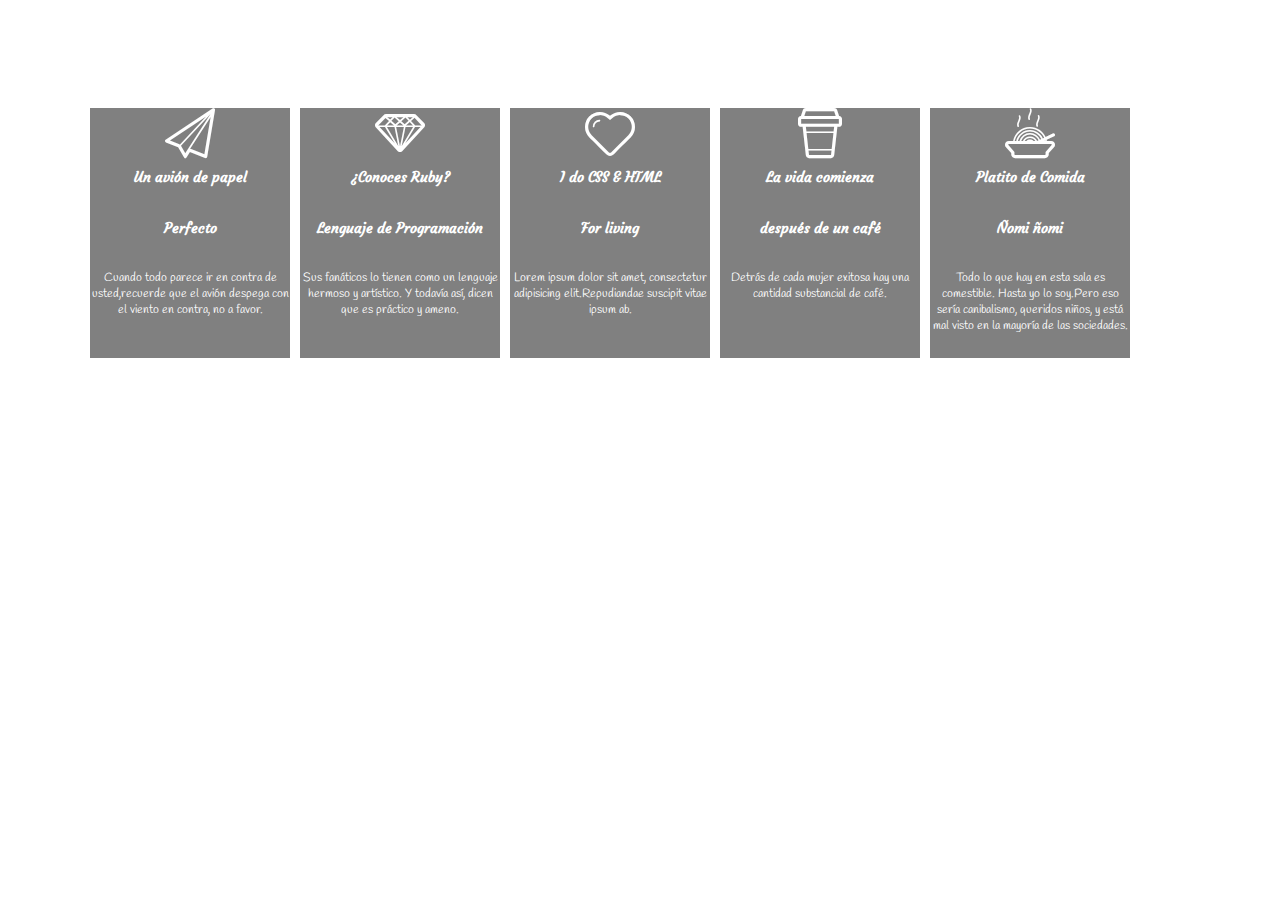
==== index.html @ 04df93cd "ejercicio tipografia" ====
<!DOCTYPE html>
<html>
	<head>
	    <meta charset="utf-8">
		<link rel="stylesheet" type="text/css" href="css/main.css">
        <link rel="stylesheet" href="font-face/style.css">
        <link href="https://fonts.googleapis.com/css?family=Courgette|Handlee" rel="stylesheet"> 
        <link href="https://fonts.googleapis.com/css?family=Courgette" rel="stylesheet"> 
	</head>
	<body>
	  <div class="contenedor">
		<div class="box">
		   <span class="icon-avion icono"></span>
            <h1>Un avión de papel</h1>
             <h6>Perfecto</h6>
             <p>Cuando todo parece ir en contra de usted,recuerde que el avión despega con el viento en contra, no a favor.</p>
        </div>
		<div class="box">
		   <span class="icon-diamante icono"></span>
		    <h1>¿Conoces Ruby?</h1>
             <h6>Lenguaje de Programación</h6>
             <p>Sus fanáticos lo tienen como un lenguaje hermoso y artístico. Y todavía así, dicen que es práctico y ameno.</p>
		</div>
		<div class="box">
		   <span class="icon-corazon icono"></span>
            <h1>I do CSS & HTML</h1>
             <h6>For living</h6>
             <p>Lorem ipsum dolor sit amet, consectetur adipisicing elit.Repudiandae suscipit vitae ipsum ab.</p>
        </div>
        <div class="box">
          <span class="icon-vaso icono"></span>
            <h1>La vida comienza</h1>
             <h6>después de un café</h6>
             <p>Detrás de cada mujer exitosa hay una cantidad substancial de café.</p>  	
        </div>
		<div class="box">
		  <span class="icon-plato icono"></span>
		    <h1>Platito de Comida</h1>
             <h6>Ñomi ñomi</h6>
             <p>Todo lo que hay en esta sala es comestible. Hasta yo lo soy.Pero eso sería canibalismo, queridos niños, y está mal visto en la mayoría de las sociedades.</p>   
        </div>
      </div>
	</body>
</html>
---- css/main.css ----
.icono{
	color: white;
	font-size: 50px;
}
.contenedor{
	position: relative;
	width: 1100px;
	margin:0 auto;
	padding-top: 100px;
	text-align: center;	
}
.box{
	width: 200px;
	height: 250px;
	background-color: grey;
	position: relative;
	float:left;
	margin-right: 10px;
	transition:transform 2.5s ease-out;
}
.box:hover{
    background-color: purple;
    transform: scale(1.1);
} 
h1, h6{
	font-size: 14px ;
	font-family: 'Courgette', cursive;
	color:white;
}
p{
    font-size: 12px;
    font-family: 'Handlee', cursive;
	color: white;
}
---- font-face/style.css ----
@font-face {
  font-family: 'icomoon';
  src:  url('fonts/icomoon.eot?bxsplm');
  src:  url('fonts/icomoon.eot?bxsplm#iefix') format('embedded-opentype'),
    url('fonts/icomoon.ttf?bxsplm') format('truetype'),
    url('fonts/icomoon.woff?bxsplm') format('woff'),
    url('fonts/icomoon.svg?bxsplm#icomoon') format('svg');
  font-weight: normal;
  font-style: normal;
}

[class^="icon-"], [class*=" icon-"] {
  /* use !important to prevent issues with browser extensions that change fonts */
  font-family: 'icomoon' !important;
  speak: none;
  font-style: normal;
  font-weight: normal;
  font-variant: normal;
  text-transform: none;
  line-height: 1;

  /* Better Font Rendering =========== */
  -webkit-font-smoothing: antialiased;
  -moz-osx-font-smoothing: grayscale;
}

.icon-corazon:before {
  content: "\e900";
}
.icon-diamante:before {
  content: "\e901";
}
.icon-vaso:before {
  content: "\e902";
}
.icon-avion:before {
  content: "\e903";
}
.icon-plato:before {
  content: "\e904";
}
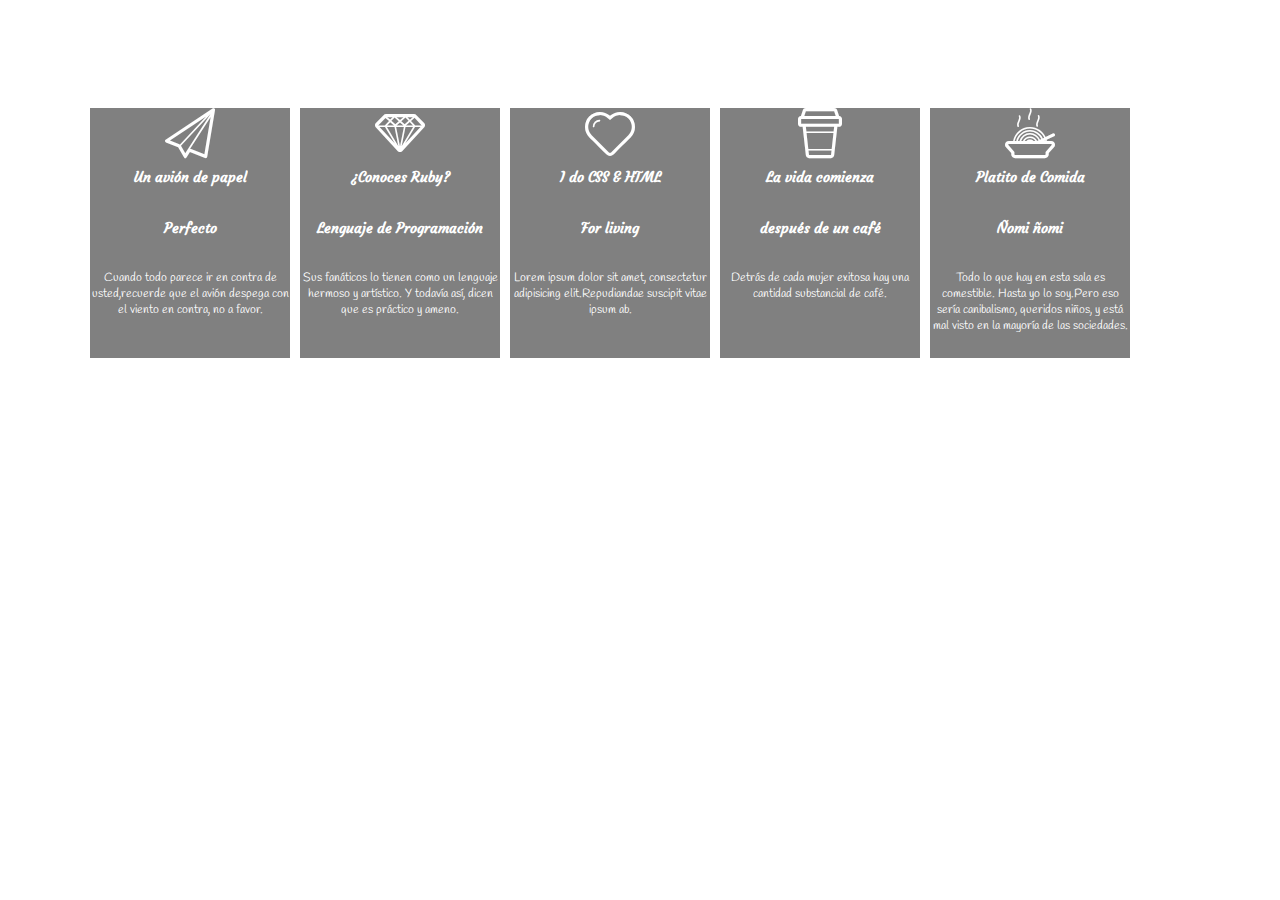
==== commit 583c7b9b: "Identar" ====
--- a/index.html
+++ b/index.html
@@ -1,44 +1,44 @@
 <!DOCTYPE html>
 <html>
-	<head>
-	    <meta charset="utf-8">
-		<link rel="stylesheet" type="text/css" href="css/main.css">
-        <link rel="stylesheet" href="font-face/style.css">
-        <link href="https://fonts.googleapis.com/css?family=Courgette|Handlee" rel="stylesheet"> 
-        <link href="https://fonts.googleapis.com/css?family=Courgette" rel="stylesheet"> 
-	</head>
-	<body>
-	  <div class="contenedor">
-		<div class="box">
-		   <span class="icon-avion icono"></span>
+<head>
+    <meta charset="utf-8">
+    <link rel="stylesheet" type="text/css" href="css/main.css">
+    <link rel="stylesheet" href="font-face/style.css">
+    <link href="https://fonts.googleapis.com/css?family=Courgette|Handlee" rel="stylesheet"> 
+    <link href="https://fonts.googleapis.com/css?family=Courgette" rel="stylesheet"> 
+</head>
+<body>
+    <div class="contenedor">
+        <div class="box">
+            <span class="icon-avion icono"></span>
             <h1>Un avión de papel</h1>
-             <h6>Perfecto</h6>
-             <p>Cuando todo parece ir en contra de usted,recuerde que el avión despega con el viento en contra, no a favor.</p>
-        </div>
-		<div class="box">
-		   <span class="icon-diamante icono"></span>
-		    <h1>¿Conoces Ruby?</h1>
-             <h6>Lenguaje de Programación</h6>
-             <p>Sus fanáticos lo tienen como un lenguaje hermoso y artístico. Y todavía así, dicen que es práctico y ameno.</p>
-		</div>
-		<div class="box">
-		   <span class="icon-corazon icono"></span>
-            <h1>I do CSS & HTML</h1>
-             <h6>For living</h6>
-             <p>Lorem ipsum dolor sit amet, consectetur adipisicing elit.Repudiandae suscipit vitae ipsum ab.</p>
+            <h6>Perfecto</h6>
+            <p>Cuando todo parece ir en contra de usted,recuerde que el avión despega con el viento en contra, no a favor.</p>
         </div>
         <div class="box">
-          <span class="icon-vaso icono"></span>
+            <span class="icon-diamante icono"></span>
+            <h1>¿Conoces Ruby?</h1>
+            <h6>Lenguaje de Programación</h6>
+            <p>Sus fanáticos lo tienen como un lenguaje hermoso y artístico. Y todavía así, dicen que es práctico y ameno.</p>
+        </div>
+        <div class="box">
+            <span class="icon-corazon icono"></span>
+            <h1>I do CSS & HTML</h1>
+            <h6>For living</h6>
+            <p>Lorem ipsum dolor sit amet, consectetur adipisicing elit.Repudiandae suscipit vitae ipsum ab.</p>
+        </div>
+        <div class="box">
+            <span class="icon-vaso icono"></span>
             <h1>La vida comienza</h1>
-             <h6>después de un café</h6>
-             <p>Detrás de cada mujer exitosa hay una cantidad substancial de café.</p>  	
+            <h6>después de un café</h6>
+            <p>Detrás de cada mujer exitosa hay una cantidad substancial de café.</p>   
         </div>
-		<div class="box">
-		  <span class="icon-plato icono"></span>
-		    <h1>Platito de Comida</h1>
-             <h6>Ñomi ñomi</h6>
-             <p>Todo lo que hay en esta sala es comestible. Hasta yo lo soy.Pero eso sería canibalismo, queridos niños, y está mal visto en la mayoría de las sociedades.</p>   
+        <div class="box">
+            <span class="icon-plato icono"></span>
+            <h1>Platito de Comida</h1>
+            <h6>Ñomi ñomi</h6>
+            <p>Todo lo que hay en esta sala es comestible. Hasta yo lo soy.Pero eso sería canibalismo, queridos niños, y está mal visto en la mayoría de las sociedades.</p>   
         </div>
-      </div>
-	</body>
+    </div>
+</body>
 </html>--- a/css/main.css
+++ b/css/main.css
@@ -16,7 +16,7 @@
 	position: relative;
 	float:left;
 	margin-right: 10px;
-	transition:transform 2.5s ease-out;
+	transition:transform 1.5s ease-out;
 }
 .box:hover{
     background-color: purple;
